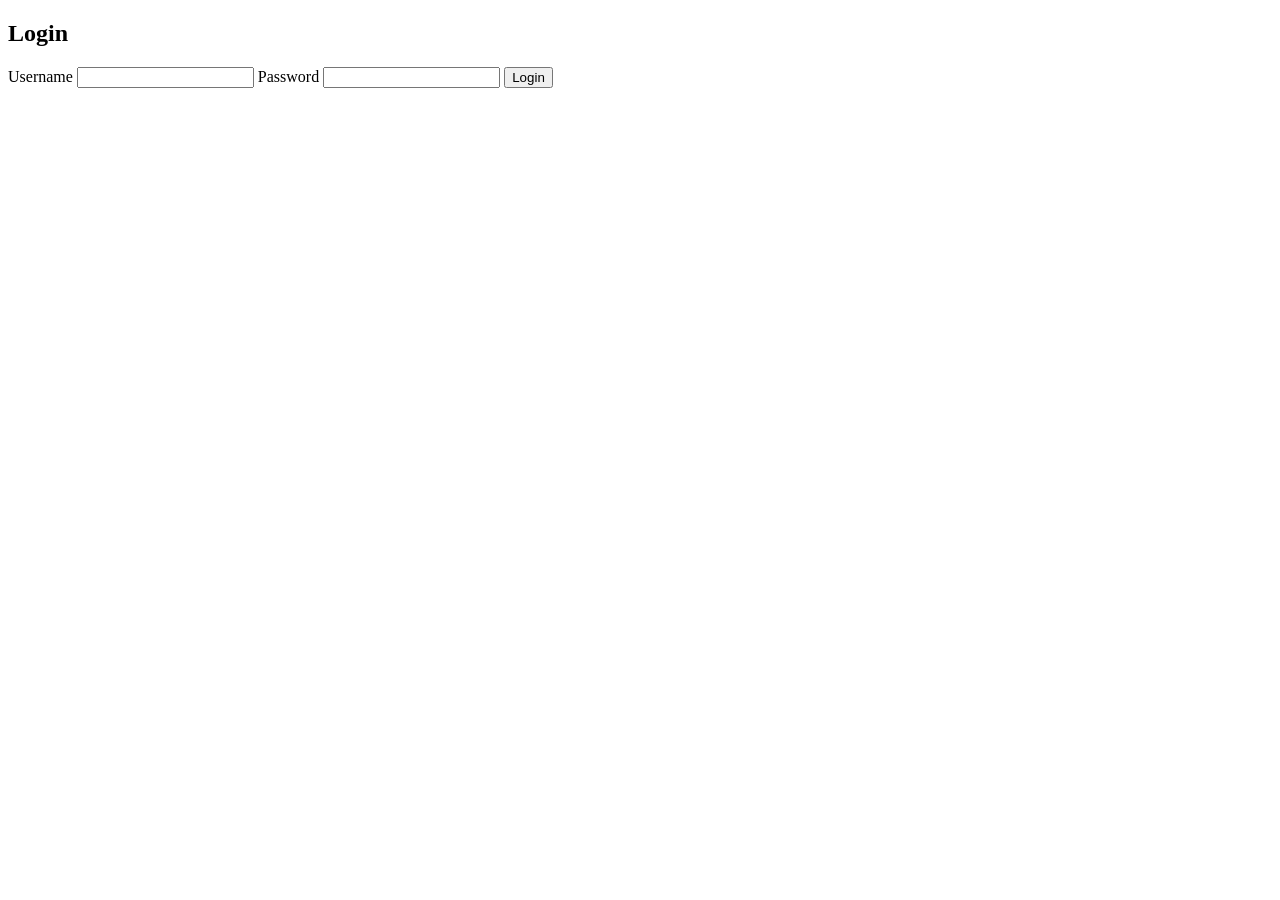
==== templates/login.html @ 56ef2641 "login page added" ====
<!DOCTYPE html>
<html lang="en">
<head>
    <meta charset="UTF-8">
    <meta name="viewport" content="width=device-width, initial-scale=1.0">
    <title>Login | GV Inventario</title>
    <link rel="stylesheet" href="/static/style.css">
</head>
<body>
    <div class="login-container">
        <h2>Login</h2>
        <form id="loginForm">
            <label for="username">Username</label>
            <input type="text" id="username" name="username" required>
            <label for="password">Password</label>
            <input type="password" id="password" name="password" required>
            <button type="submit">Login</button>
        </form>
        <div id="loginMessage" class="message"></div>
    </div>
    <script src="/static/main.js"></script>
</body>
</html>
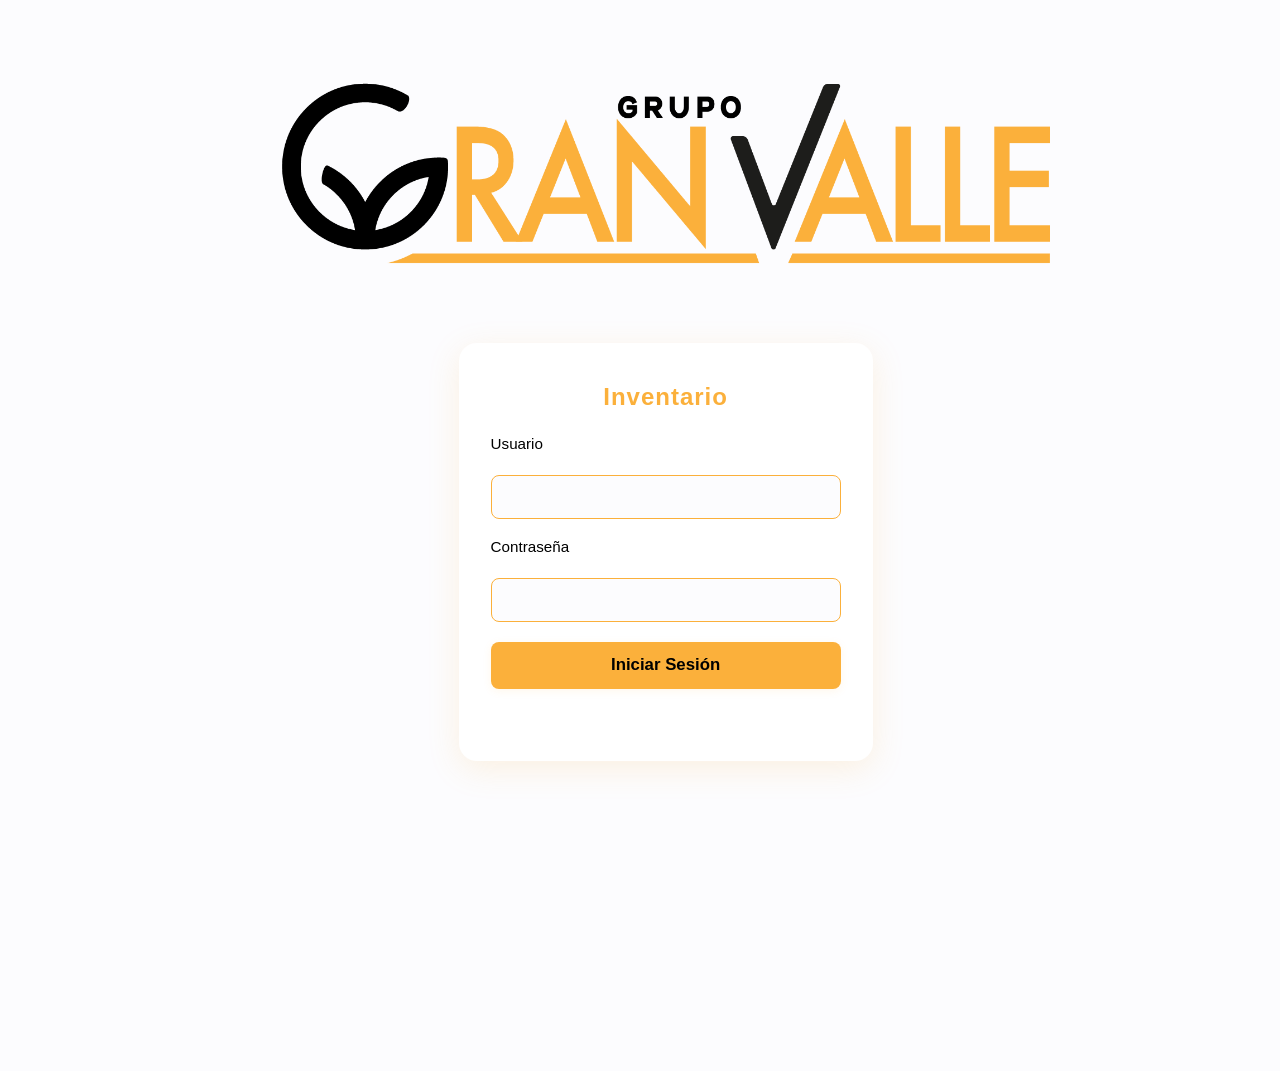
==== commit f868b397: "Login page done" ====
--- a/templates/login.html
+++ b/templates/login.html
@@ -7,16 +7,19 @@
     <link rel="stylesheet" href="/static/style.css">
 </head>
 <body>
-    <div class="login-container">
-        <h2>Login</h2>
-        <form id="loginForm">
-            <label for="username">Username</label>
-            <input type="text" id="username" name="username" required>
-            <label for="password">Password</label>
-            <input type="password" id="password" name="password" required>
-            <button type="submit">Login</button>
-        </form>
-        <div id="loginMessage" class="message"></div>
+    <div class="center-wrapper">
+        <img src="/static/logo.png" alt="GV Inventario Logo" class="login-logo">
+        <div class="card">
+            <h2 style="text-align:center;">Inventario</h2>
+            <form id="loginForm">
+                <label for="username">Usuario</label>
+                <input type="text" id="username" name="username" required>
+                <label for="password">Contraseña</label>
+                <input type="password" id="password" name="password" required>
+                <button type="submit">Iniciar Sesión</button>
+            </form>
+            <div id="loginMessage" class="message"></div>
+        </div>
     </div>
     <script src="/static/main.js"></script>
 </body>
--- a/static/style.css
+++ b/static/style.css
@@ -0,0 +1,173 @@
+/* Reset some basic styles */
+body, h2, form, input, button {
+    margin: 0;
+    padding: 0;
+    box-sizing: border-box;
+    font-family: 'Segoe UI', Arial, sans-serif;
+}
+
+html, body {
+    height: 100vh;
+    overflow: hidden;
+}
+
+body {
+    background: #fcfcfe;
+    min-height: 100vh;
+    width: 100vw;
+}
+
+.center-wrapper {
+    display: flex;
+    flex-direction: column;
+    align-items: center;
+    justify-content: flex-start;
+    min-height: 100vh;
+    width: 100vw;
+    padding: 2vw;
+    margin-bottom: 120px;
+}
+
+.login-logo {
+    display: block;
+    margin: 2px auto 24px auto;
+    width: 880px;
+    max-width: 98vw;
+    height: auto;
+    object-fit: contain;
+}
+
+.card {
+    background: #fff;
+    padding: 2.5rem 2rem 2rem 2rem;
+    border-radius: 18px;
+    box-shadow: 0 8px 32px rgba(251, 176, 59, 0.15);
+    margin: 0 auto;
+    width: 100%;
+    max-width: 350px;
+    min-width: 260px;
+    display: flex;
+    flex-direction: column;
+    align-items: center;
+}
+
+.card h2 {
+    margin-bottom: 1.5rem;
+    color: #fbb03b;
+    font-weight: 600;
+    letter-spacing: 1px;
+}
+
+form {
+    width: 100%;
+    display: flex;
+    flex-direction: column;
+    gap: 1.2rem;
+}
+
+label {
+    text-align: left;
+    font-size: 0.95rem;
+    color: #000000;
+    margin-bottom: 0.25rem;
+    font-weight: 500;
+}
+
+.input-group {
+    display: flex;
+    flex-direction: column;
+    gap: 0.25rem;
+}
+
+input[type="text"],
+input[type="password"],
+select {
+    padding: 0.75rem;
+    border: 1.5px solid #fbb03b;
+    border-radius: 8px;
+    font-size: 1rem;
+    background: #fcfcfe;
+    color: #000000;
+    transition: border-color 0.2s;
+}
+
+input[type="text"]:focus,
+input[type="password"]:focus,
+select:focus {
+    border-color: #000000;
+    outline: none;
+}
+
+button[type="submit"] {
+    background: #fbb03b;
+    color: #000000;
+    border: none;
+    border-radius: 8px;
+    padding: 0.85rem;
+    font-size: 1.05rem;
+    font-weight: 600;
+    cursor: pointer;
+    transition: background 0.2s, box-shadow 0.2s;
+    box-shadow: 0 2px 8px rgba(251, 176, 59, 0.10);
+    display: flex;
+    align-items: center;
+    justify-content: center;
+    gap: 0.5rem;
+}
+
+button[type="submit"]:hover {
+    background: #000000;
+    color: #fbb03b;
+}
+
+.message {
+    margin-top: 1rem;
+    font-size: 1rem;
+    min-height: 1.5em;
+    transition: color 0.2s;
+}
+
+.message.success {
+    color: #2ecc71;
+}
+
+.message.error {
+    color: #e74c3c;
+}
+
+@media (max-width: 600px) {
+    .center-wrapper {
+        margin-bottom: 60px;
+        padding: 0.5rem;
+    }
+    .login-logo {
+        width: 98vw;
+        margin-top: 2px;
+        margin-bottom: 32px;
+    }
+    .card {
+        padding: 1.2rem 0.5rem;
+        max-width: 98vw;
+        min-width: 0;
+    }
+    h2 {
+        font-size: 1.1rem;
+    }
+    label, input, button {
+        font-size: 0.95rem;
+    }
+}
+
+@media (max-width: 400px) {
+    .card {
+        padding: 1.5rem 0.5rem;
+        max-width: 95vw;
+    }
+    .login-logo {
+        width: 90vw;
+        margin-top: 24px;
+    }
+    h2 {
+        font-size: 1.2rem;
+    }
+}
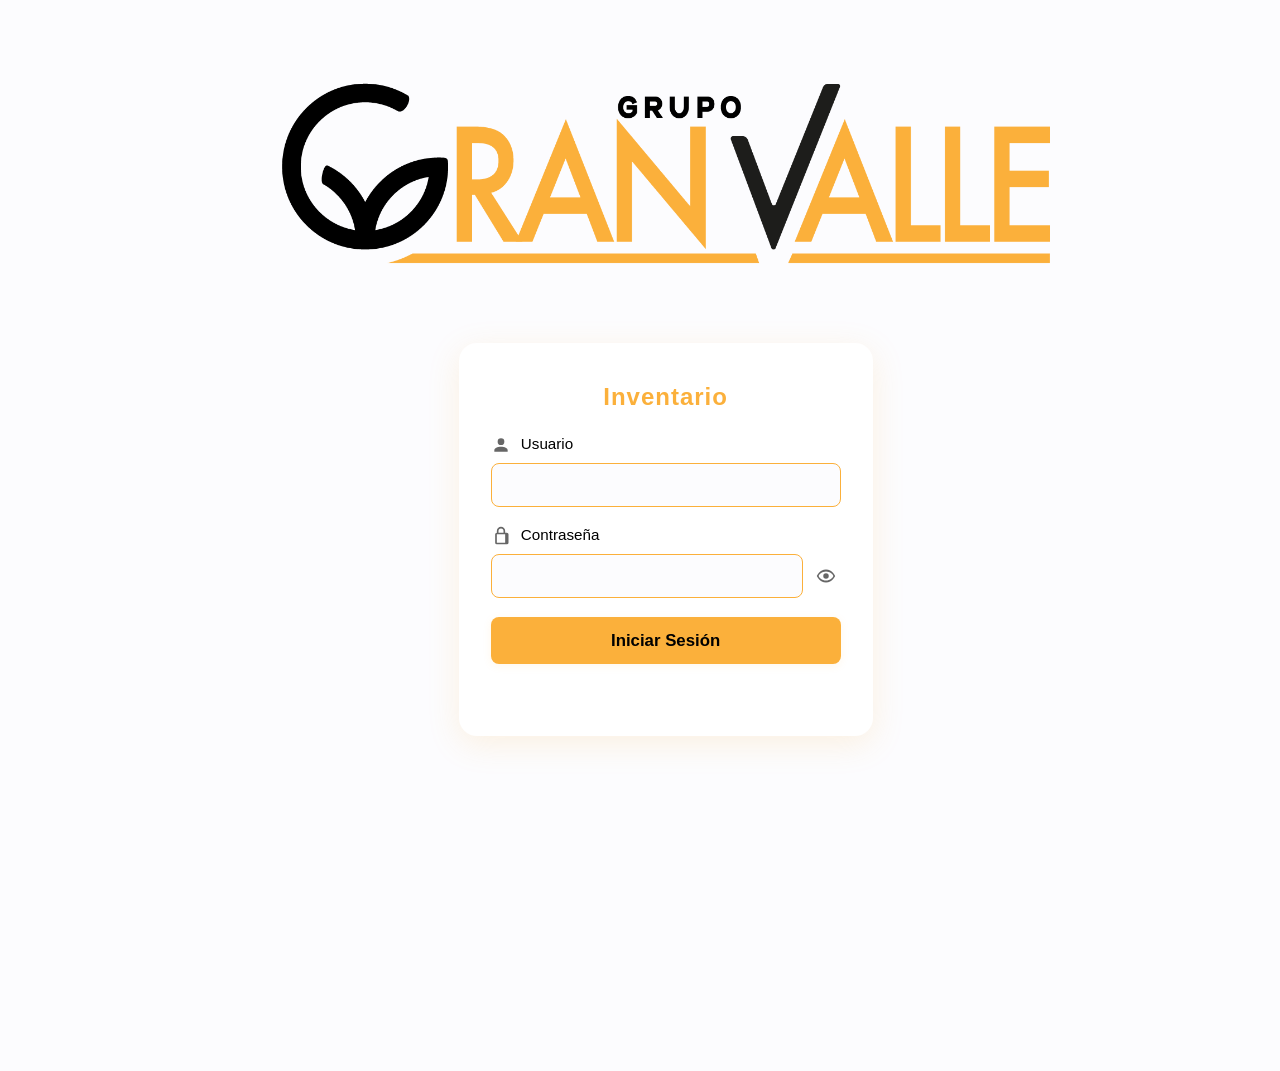
==== commit 3d5f4f3b: "icons added" ====
--- a/templates/login.html
+++ b/templates/login.html
@@ -12,10 +12,19 @@
         <div class="card">
             <h2 style="text-align:center;">Inventario</h2>
             <form id="loginForm">
-                <label for="username">Usuario</label>
-                <input type="text" id="username" name="username" required>
-                <label for="password">Contraseña</label>
-                <input type="password" id="password" name="password" required>
+                <div class="input-group">
+                    <label for="username"><span class="icon-user"></span> Usuario</label>
+                    <input type="text" id="username" name="username" required>
+                </div>
+                <div class="input-group">
+                    <label for="password"><span class="icon-lock"></span> Contraseña</label>
+                    <div class="password-group">
+                        <input type="password" id="password" name="password" required>
+                        <button type="button" id="togglePassword" class="toggle-password" tabindex="-1" aria-label="Mostrar contraseña">
+                            <span class="icon-eye"></span>
+                        </button>
+                    </div>
+                </div>
                 <button type="submit">Iniciar Sesión</button>
             </form>
             <div id="loginMessage" class="message"></div>
--- a/static/style.css
+++ b/static/style.css
@@ -135,6 +135,57 @@
     color: #e74c3c;
 }
 
+.icon-user {
+    display: inline-block;
+    vertical-align: middle;
+    width: 20px;
+    height: 20px;
+    margin-right: 6px;
+    background: url('data:image/svg+xml;utf8,<svg fill="%23666" xmlns="http://www.w3.org/2000/svg" viewBox="0 0 24 24"><circle cx="12" cy="8" r="4"/><path d="M12 14c-4.418 0-8 1.79-8 4v2h16v-2c0-2.21-3.582-4-8-4z"/></svg>') no-repeat center center;
+    background-size: contain;
+}
+.icon-lock {
+    display: inline-block;
+    vertical-align: middle;
+    width: 20px;
+    height: 20px;
+    margin-right: 6px;
+    background: url('data:image/svg+xml;utf8,<svg fill="%23666" xmlns="http://www.w3.org/2000/svg" viewBox="0 0 24 24"><path d="M17 8V6a5 5 0 0 0-10 0v2a2 2 0 0 0-2 2v10a2 2 0 0 0 2 2h12a2 2 0 0 0 2-2V10a2 2 0 0 0-2-2zm-8-2a3 3 0 0 1 6 0v2H9V6zm8 14H7V10h10v10z"/></svg>') no-repeat center center;
+    background-size: contain;
+}
+.icon-eye {
+    display: inline-block;
+    vertical-align: middle;
+    width: 22px;
+    height: 22px;
+    background: url('data:image/svg+xml;utf8,<svg fill="%23666" xmlns="http://www.w3.org/2000/svg" viewBox="0 0 24 24"><path d="M12 5c-7 0-10 7-10 7s3 7 10 7 10-7 10-7-3-7-10-7zm0 12c-4.418 0-8-3.582-8-5s3.582-5 8-5 8 3.582 8 5-3.582 5-8 5zm0-8a3 3 0 1 0 0 6 3 3 0 0 0 0-6z"/></svg>') no-repeat center center;
+    background-size: contain;
+}
+.password-group {
+    display: flex;
+    align-items: center;
+    gap: 0.5rem;
+    width: 100%;
+}
+.password-group input[type="password"],
+.password-group input[type="text"] {
+    flex: 1 1 auto;
+    width: 100%;
+    margin-right: 0;
+}
+.toggle-password {
+    background: none;
+    border: none;
+    outline: none;
+    cursor: pointer;
+    padding: 0 4px;
+    margin-left: 0;
+    height: 36px;
+    display: flex;
+    align-items: center;
+    justify-content: center;
+}
+
 @media (max-width: 600px) {
     .center-wrapper {
         margin-bottom: 60px;
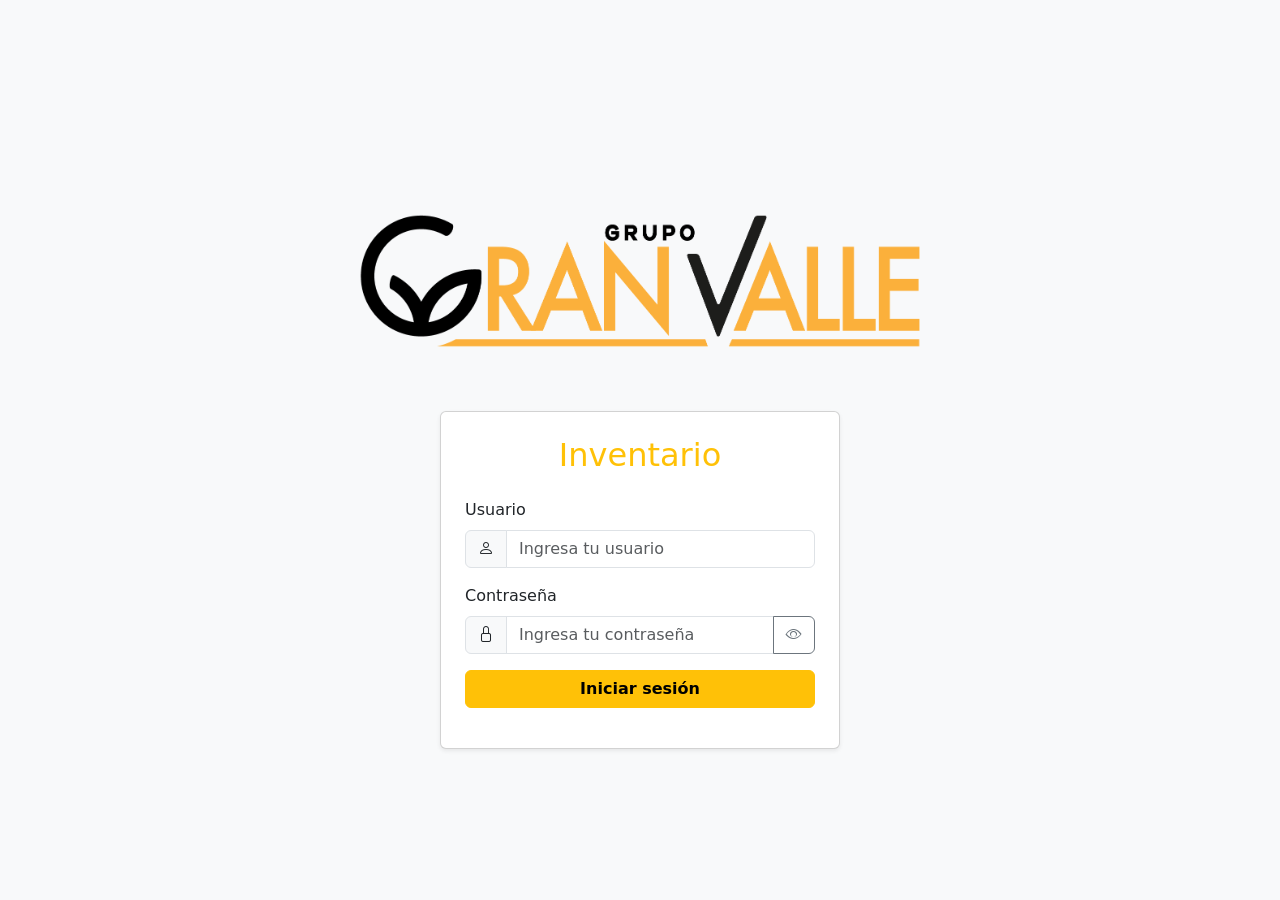
==== commit d72cf847: "css migrate to Bootstrap" ====
--- a/templates/login.html
+++ b/templates/login.html
@@ -1,35 +1,42 @@
 <!DOCTYPE html>
-<html lang="en">
+<html lang="es">
 <head>
     <meta charset="UTF-8">
     <meta name="viewport" content="width=device-width, initial-scale=1.0">
-    <title>Login | GV Inventario</title>
+    <title>Iniciar sesión | GV Inventario</title>
+    <link href="https://cdn.jsdelivr.net/npm/bootstrap@5.3.2/dist/css/bootstrap.min.css" rel="stylesheet">
+    <link href="https://cdn.jsdelivr.net/npm/bootstrap-icons@1.11.3/font/bootstrap-icons.min.css" rel="stylesheet">
     <link rel="stylesheet" href="/static/style.css">
 </head>
-<body>
-    <div class="center-wrapper">
-        <img src="/static/logo.png" alt="GV Inventario Logo" class="login-logo">
-        <div class="card">
-            <h2 style="text-align:center;">Inventario</h2>
+<body class="bg-light">
+    <div class="login-outer">
+        <img src="/static/logo.png" alt="Logo de GV Inventario" class="img-fluid mx-auto d-block my-4 login-logo">
+        <div class="card shadow-sm p-4 mx-auto" style="max-width: 400px; width: 100%;">
+            <h2 class="text-center text-warning mb-4">Inventario</h2>
             <form id="loginForm">
-                <div class="input-group">
-                    <label for="username"><span class="icon-user"></span> Usuario</label>
-                    <input type="text" id="username" name="username" required>
+                <div class="mb-3">
+                    <label for="username" class="form-label">Usuario</label>
+                    <div class="input-group">
+                        <span class="input-group-text"><i class="bi bi-person"></i></span>
+                        <input type="text" id="username" name="username" class="form-control" required placeholder="Ingresa tu usuario">
+                    </div>
                 </div>
-                <div class="input-group">
-                    <label for="password"><span class="icon-lock"></span> Contraseña</label>
-                    <div class="password-group">
-                        <input type="password" id="password" name="password" required>
-                        <button type="button" id="togglePassword" class="toggle-password" tabindex="-1" aria-label="Mostrar contraseña">
-                            <span class="icon-eye"></span>
+                <div class="mb-3">
+                    <label for="password" class="form-label">Contraseña</label>
+                    <div class="input-group">
+                        <span class="input-group-text"><i class="bi bi-lock"></i></span>
+                        <input type="password" id="password" name="password" class="form-control" required placeholder="Ingresa tu contraseña">
+                        <button type="button" id="togglePassword" class="btn btn-outline-secondary" tabindex="-1" aria-label="Mostrar u ocultar contraseña">
+                            <i class="bi bi-eye"></i>
                         </button>
                     </div>
                 </div>
-                <button type="submit">Iniciar Sesión</button>
+                <button type="submit" class="btn btn-warning w-100 fw-bold">Iniciar sesión</button>
             </form>
-            <div id="loginMessage" class="message"></div>
+            <div id="loginMessage" class="mt-3 text-center"></div>
         </div>
     </div>
+    <script src="https://cdn.jsdelivr.net/npm/bootstrap@5.3.2/dist/js/bootstrap.bundle.min.js"></script>
     <script src="/static/main.js"></script>
 </body>
 </html>
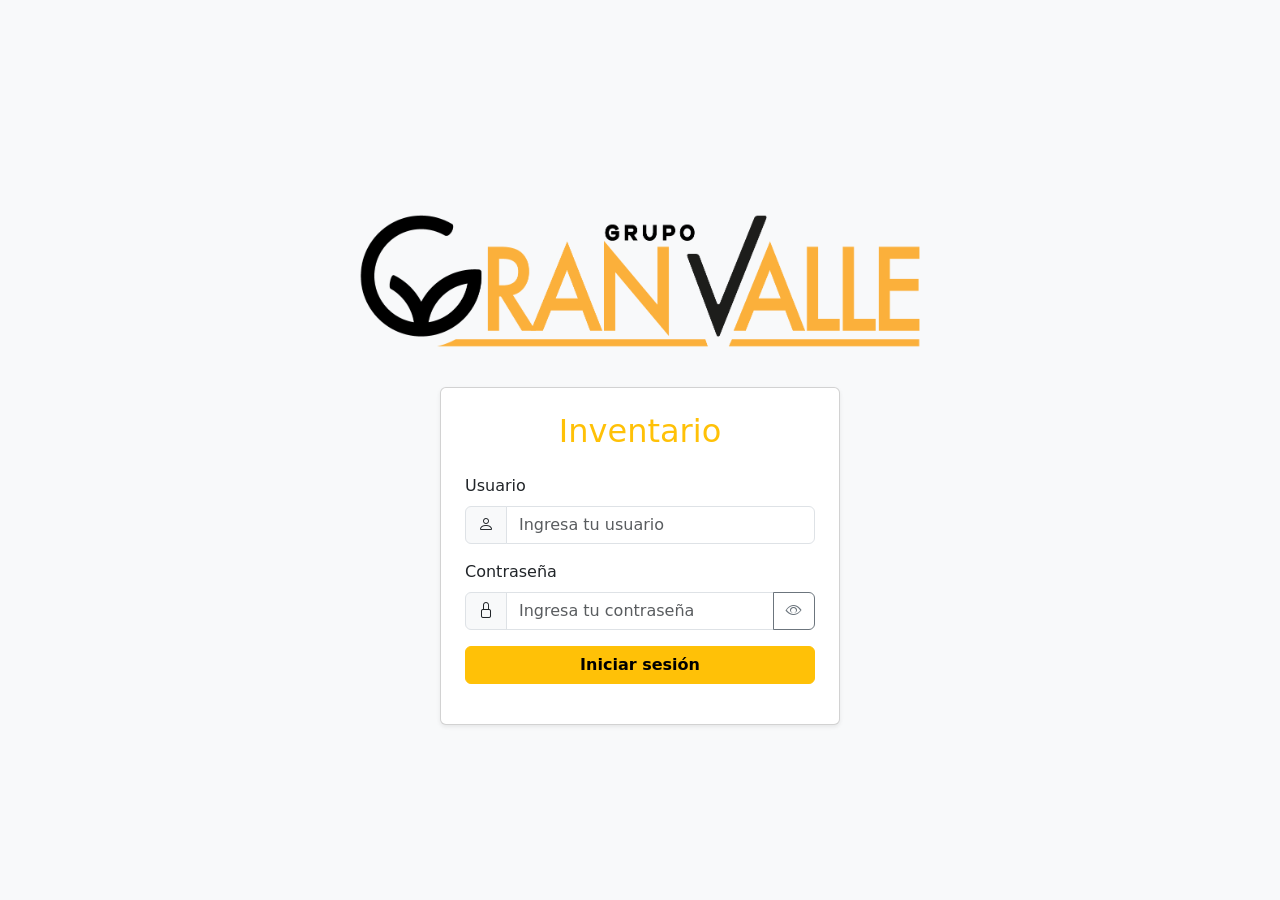
==== commit ba62b237: "login form style improved" ====
--- a/templates/login.html
+++ b/templates/login.html
@@ -10,7 +10,7 @@
 </head>
 <body class="bg-light">
     <div class="login-outer">
-        <img src="/static/logo.png" alt="Logo de GV Inventario" class="img-fluid mx-auto d-block my-4 login-logo">
+        <img src="/static/logo.png" alt="Logo de GV Inventario" class="img-fluid mx-auto d-block login-logo">
         <div class="card shadow-sm p-4 mx-auto" style="max-width: 400px; width: 100%;">
             <h2 class="text-center text-warning mb-4">Inventario</h2>
             <form id="loginForm">
@@ -37,6 +37,6 @@
         </div>
     </div>
     <script src="https://cdn.jsdelivr.net/npm/bootstrap@5.3.2/dist/js/bootstrap.bundle.min.js"></script>
-    <script src="/static/main.js"></script>
+    <script type="module" src="/static/main.js"></script>
 </body>
 </html>
